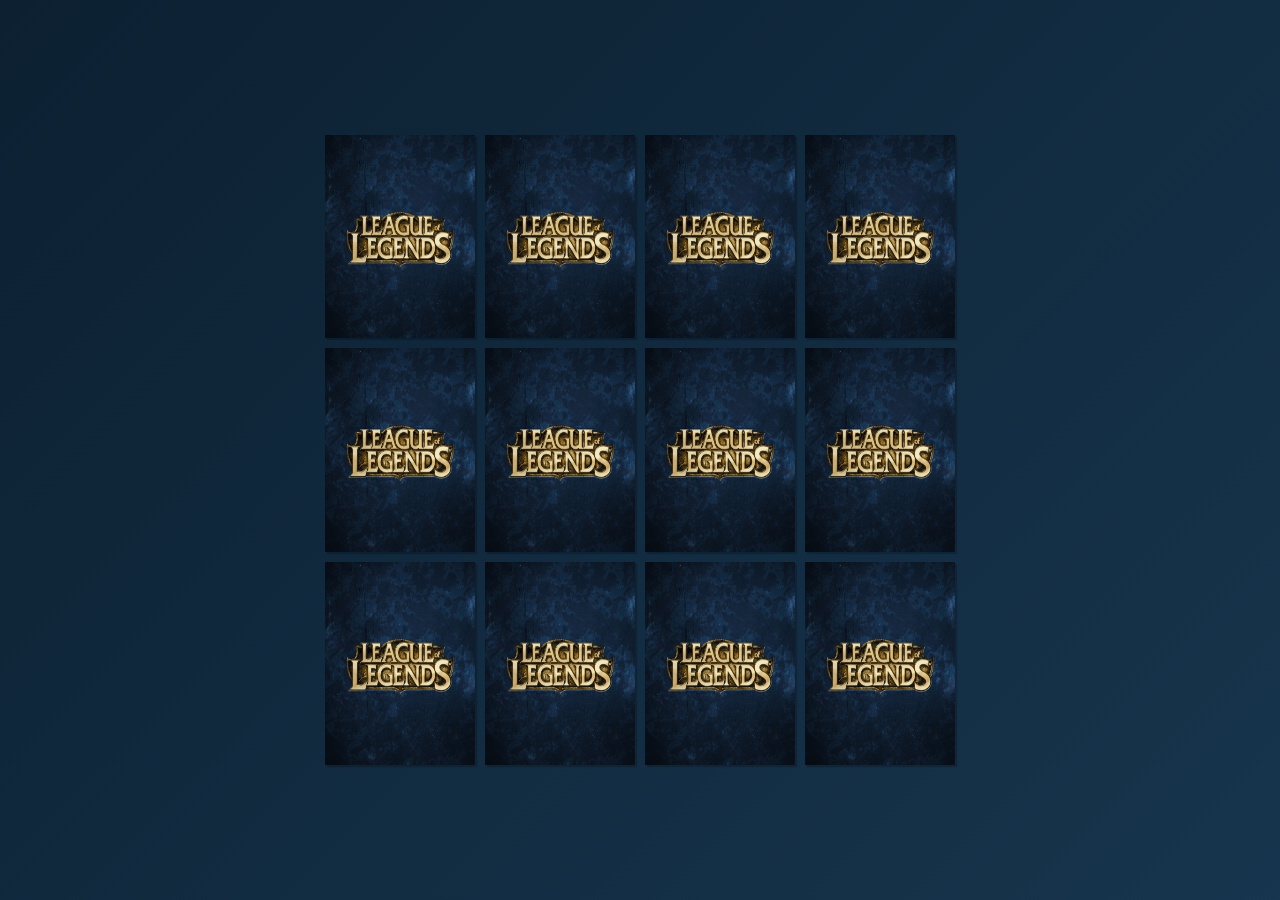
==== Jogo-da-memoria/index.html @ aef94d7e "adiciona Jogo da memoria" ====
<!DOCTYPE html>
<html lang="en">
<head>
    <meta charset="UTF-8">
    <meta http-equiv="X-UA-Compatible" content="IE=edge">
    <meta name="viewport" content="width=device-width, initial-scale=1.0">
    <link rel="stylesheet" href="./style.css">
    <title>Jogo da memória </title>
</head>
<body>
    <main class="memory-game">
        <div class="card">
            <img src="./blitz.jpg" alt="face da carta" class="card-front">
            <img src="./fundo.jpg" alt="verso da carta" class="card-back">
        </div>
        <div class="card">
            <img src="./blitz.jpg" alt="face da carta" class="card-front">
            <img src="./fundo.jpg" alt="verso da carta" class="card-back">
        </div>
        <div class="card">
            <img src="./blitz.jpg" alt="face da carta" class="card-front">
            <img src="./fundo.jpg" alt="verso da carta" class="card-back">
        </div>
        <div class="card">
            <img src="./blitz.jpg" alt="face da carta" class="card-front">
            <img src="./fundo.jpg" alt="verso da carta" class="card-back">
        </div>
        <div class="card">
            <img src="./blitz.jpg" alt="face da carta" class="card-front">
            <img src="./fundo.jpg" alt="verso da carta" class="card-back">
        </div>
        <div class="card">
            <img src="./blitz.jpg" alt="face da carta" class="card-front">
            <img src="./fundo.jpg" alt="verso da carta" class="card-back">
        </div>
        <div class="card">
            <img src="./blitz.jpg" alt="face da carta" class="card-front">
            <img src="./fundo.jpg" alt="verso da carta" class="card-back">
        </div>
        <div class="card">
            <img src="./blitz.jpg" alt="face da carta" class="card-front">
            <img src="./fundo.jpg" alt="verso da carta" class="card-back">
        </div>
        <div class="card">
            <img src="./blitz.jpg" alt="face da carta" class="card-front">
            <img src="./fundo.jpg" alt="verso da carta" class="card-back">
        </div>
        <div class="card">
            <img src="./blitz.jpg" alt="face da carta" class="card-front">
            <img src="./fundo.jpg" alt="verso da carta" class="card-back">
        </div>
        <div class="card">
            <img src="./blitz.jpg" alt="face da carta" class="card-front">
            <img src="./fundo.jpg" alt="verso da carta" class="card-back">
        </div>
        <div class="card">
            <img src="./blitz.jpg" alt="face da carta" class="card-front">
            <img src="./fundo.jpg" alt="verso da carta" class="card-back">
        </div>
    </main>
    <script src="./script.js"></script>
</body>
</html>
---- Jogo-da-memoria/style.css ----
* {
    padding: 0;
    margin: 0;
    box-sizing: border-box; 
}

body {  
    height: 100vh;
    width: 100%;
    background: linear-gradient(-45deg, #326185, #224a68, #1a3c57, #0c2031);  
    background-size: 400% 400%;
    display: flex;
    animation: backgroundTransition 5s ease-in-out infinite;
}

.memory-game {
    height: 640px;
    width: 640px;
    margin: auto;
    display: flex;
    flex-wrap: wrap;
}

.card {
    height: calc(33.333% -10px);
    width: calc(25% - 10px);
    margin: 5px;
    position: relative;
    box-shadow: 2px 2px 1px  rgba(1, 1, 1, .2);
    cursor:pointer;
    transform: scale(1);
}

.card-front, 
.card-back {
    width: 100%;
    height: 100%;
    position: absolute;

}

@keyframes backgroundTransition {
    0% {
        background-position: 0% 80%;
    }
    50% {
        background-position: 80% 100%;   
    }
    100% {
        background-position: 0% 90%;
    }
}
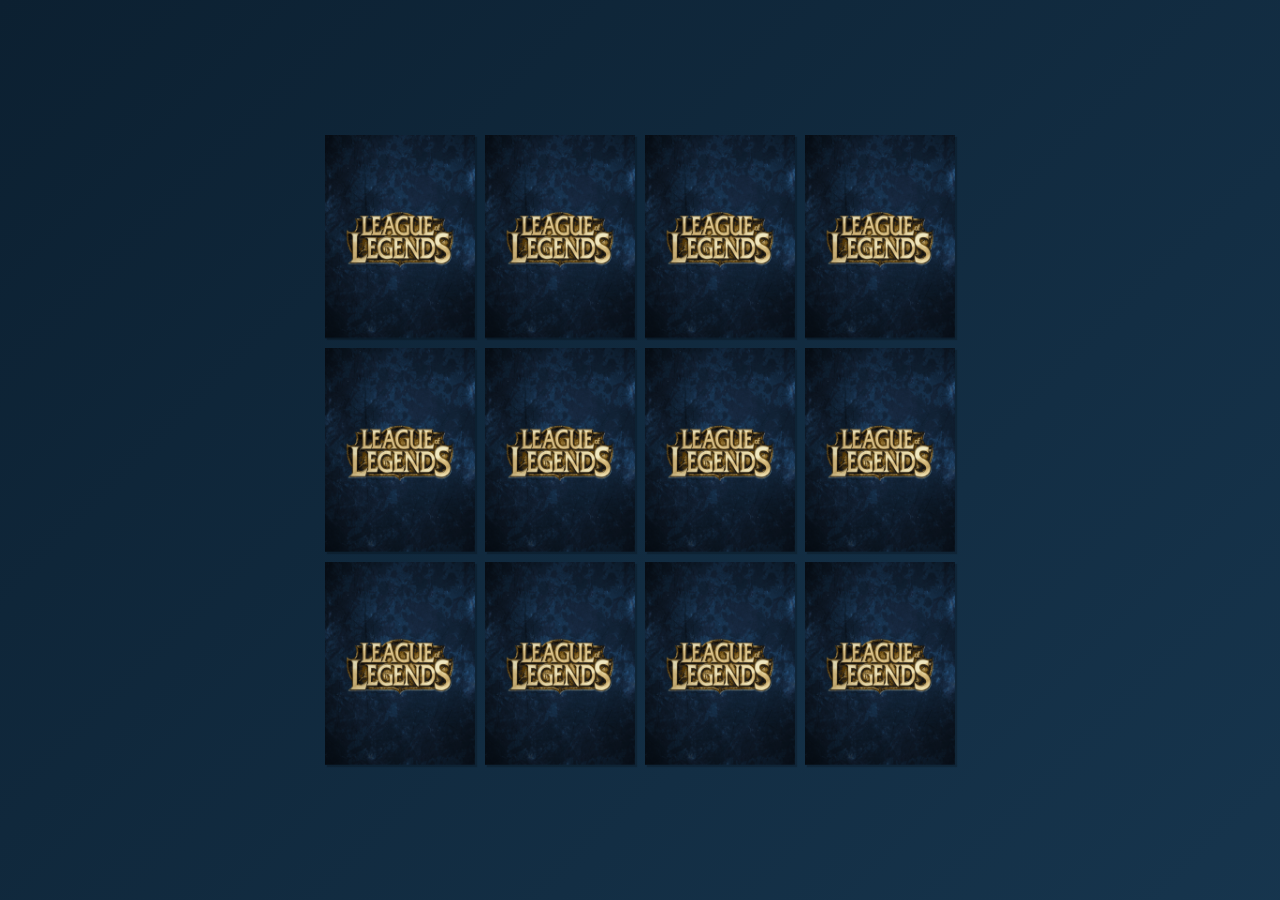
==== commit d20de371: "adiciona exercicio finalizado" ====
--- a/Jogo-da-memoria/index.html
+++ b/Jogo-da-memoria/index.html
@@ -9,52 +9,52 @@
 </head>
 <body>
     <main class="memory-game">
-        <div class="card">
-            <img src="./blitz.jpg" alt="face da carta" class="card-front">
+        <div class="card" data-card="teemo">
+            <img src="./teemo.jpg" alt="face da carta" class="card-front">
             <img src="./fundo.jpg" alt="verso da carta" class="card-back">
         </div>
-        <div class="card">
-            <img src="./blitz.jpg" alt="face da carta" class="card-front">
+        <div class="card" data-card="kayn">
+            <img src="./kayn.jpg" alt="face da carta" class="card-front">
             <img src="./fundo.jpg" alt="verso da carta" class="card-back">
         </div>
-        <div class="card">
-            <img src="./blitz.jpg" alt="face da carta" class="card-front">
+        <div class="card" data-card="evelyn">
+            <img src="./evelyn.jpg" alt="face da carta" class="card-front">
             <img src="./fundo.jpg" alt="verso da carta" class="card-back">
         </div>
-        <div class="card">
-            <img src="./blitz.jpg" alt="face da carta" class="card-front">
+        <div class="card" data-card="lux">
+            <img src="./lux.jpg" alt="face da carta" class="card-front">
             <img src="./fundo.jpg" alt="verso da carta" class="card-back">
         </div>
-        <div class="card">
-            <img src="./blitz.jpg" alt="face da carta" class="card-front">
+        <div class="card" data-card="Leona">
+            <img src="./Leona.jpg" alt="face da carta" class="card-front">
             <img src="./fundo.jpg" alt="verso da carta" class="card-back">
         </div>
-        <div class="card">
-            <img src="./blitz.jpg" alt="face da carta" class="card-front">
+        <div class="card" data-card="Senna">
+            <img src="./Senna.jpg" alt="face da carta" class="card-front">
             <img src="./fundo.jpg" alt="verso da carta" class="card-back">
         </div>
-        <div class="card">
-            <img src="./blitz.jpg" alt="face da carta" class="card-front">
+        <div class="card" data-card="teemo">
+            <img src="./teemo.jpg" alt="face da carta" class="card-front">
             <img src="./fundo.jpg" alt="verso da carta" class="card-back">
         </div>
-        <div class="card">
-            <img src="./blitz.jpg" alt="face da carta" class="card-front">
+        <div class="card" data-card="kayn">
+            <img src="./kayn.jpg" alt="face da carta" class="card-front">
             <img src="./fundo.jpg" alt="verso da carta" class="card-back">
         </div>
-        <div class="card">
-            <img src="./blitz.jpg" alt="face da carta" class="card-front">
+        <div class="card" data-card="evelyn">
+            <img src="./evelyn.jpg" alt="face da carta" class="card-front">
             <img src="./fundo.jpg" alt="verso da carta" class="card-back">
         </div>
-        <div class="card">
-            <img src="./blitz.jpg" alt="face da carta" class="card-front">
+        <div class="card" data-card="lux">
+            <img src="./lux.jpg" alt="face da carta" class="card-front">
             <img src="./fundo.jpg" alt="verso da carta" class="card-back">
         </div>
-        <div class="card">
-            <img src="./blitz.jpg" alt="face da carta" class="card-front">
+        <div class="card" data-card="Leona">
+            <img src="./Leona.jpg" alt="face da carta" class="card-front">
             <img src="./fundo.jpg" alt="verso da carta" class="card-back">
         </div>
-        <div class="card">
-            <img src="./blitz.jpg" alt="face da carta" class="card-front">
+        <div class="card" data-card="Senna">
+            <img src="./Senna.jpg" alt="face da carta" class="card-front">
             <img src="./fundo.jpg" alt="verso da carta" class="card-back">
         </div>
     </main>
--- a/Jogo-da-memoria/style.css
+++ b/Jogo-da-memoria/style.css
@@ -19,6 +19,7 @@
     margin: auto;
     display: flex;
     flex-wrap: wrap;
+    perspective: 1000px;
 }
 
 .card {
@@ -29,6 +30,14 @@
     box-shadow: 2px 2px 1px  rgba(1, 1, 1, .2);
     cursor:pointer;
     transform: scale(1);
+    transform-style: preserve-3d; /* ñ deixa o elemento achatado no plano */
+    transition: transform .9s;
+
+}
+
+.card:active {
+    transform: scale(0.97);
+    transition: transform .3s;
 }
 
 .card-front, 
@@ -36,8 +45,24 @@
     width: 100%;
     height: 100%;
     position: absolute;
+    backface-visibility: hidden; /* propriedade que retira o verso do elemento*/
 
 }
+
+.card-front {
+    transform: rotateY(180deg);
+}
+
+/*  flip card animation */
+
+.card.flip {
+    transform: rotateY(180deg);
+}
+
+
+
+
+
 
 @keyframes backgroundTransition {
     0% {
